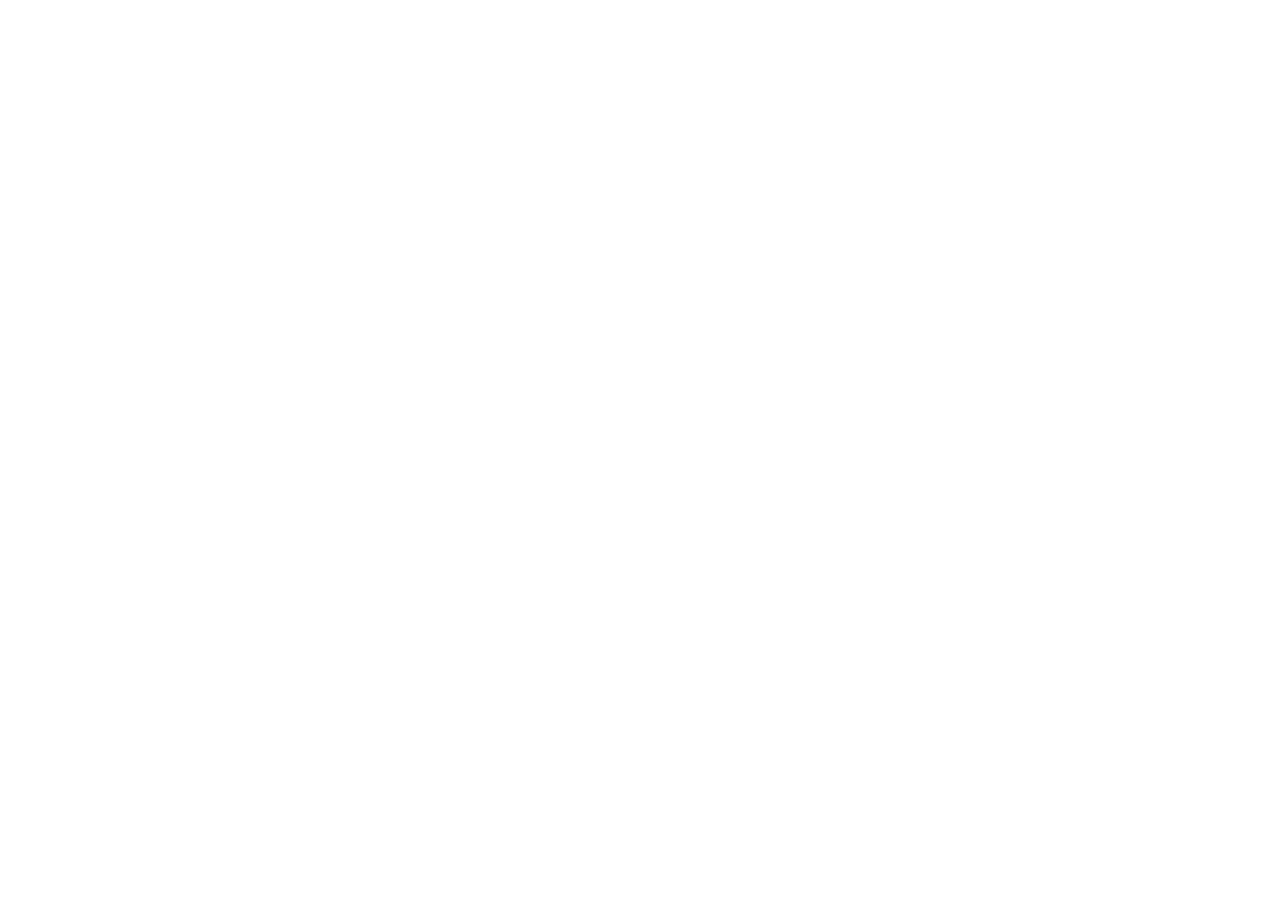
==== acessar conta/login.html @ fe8c3e7b "Add files via upload" ====
<!DOCTYPE html>
<html lang="pt-br">
<head>
    <meta charset="UTF-8">
    <meta name="viewport" content="width=device-width, initial-scale=1.0">
    <link href="/css/login.css" rel="stylesheet">
    <title>Login</title>
</head>
<body>
    
</body>
</html>
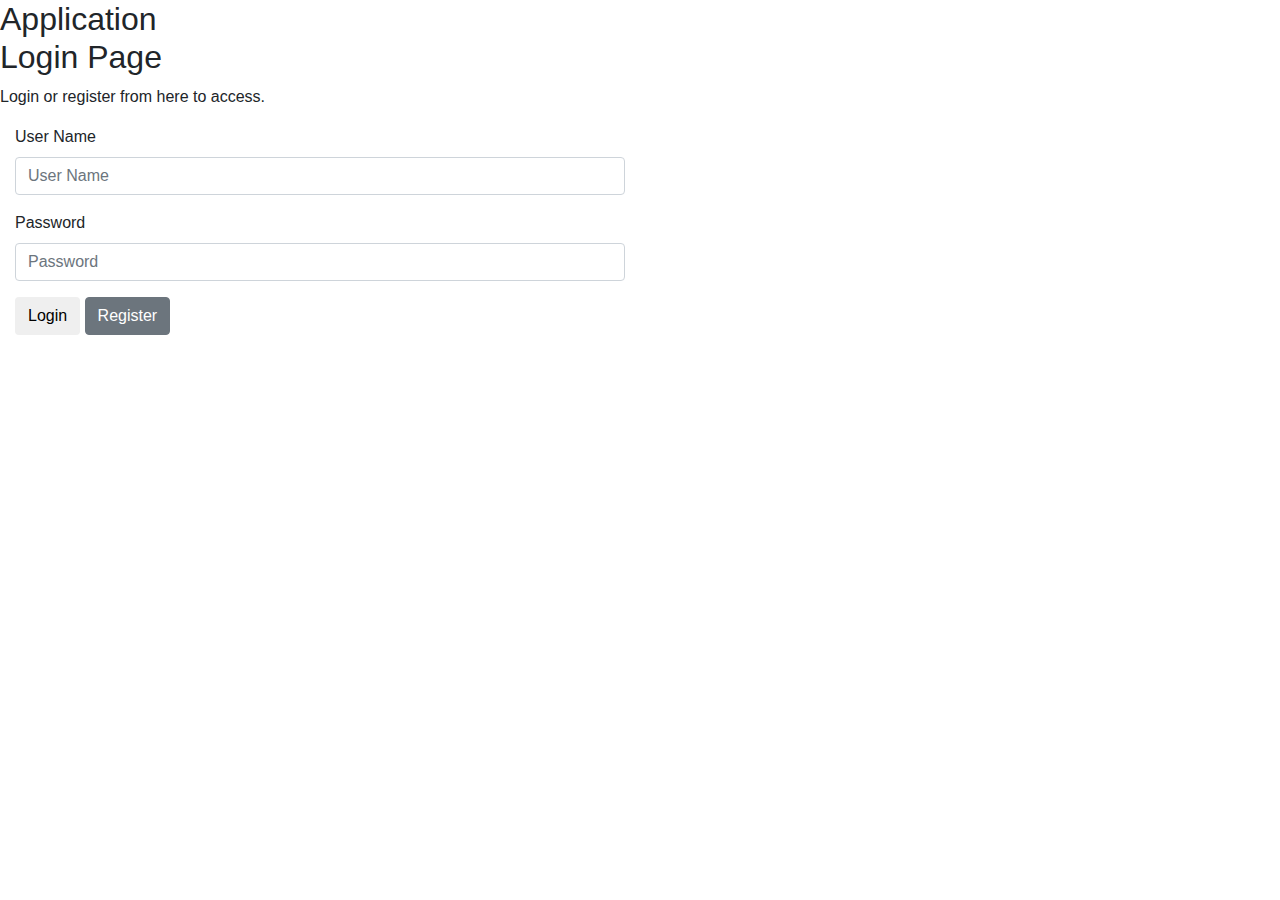
==== commit 4889f08d: "Add files via upload" ====
--- a/acessar conta/login.html
+++ b/acessar conta/login.html
@@ -1,12 +1,39 @@
 <!DOCTYPE html>
 <html lang="pt-br">
 <head>
-    <meta charset="UTF-8">
-    <meta name="viewport" content="width=device-width, initial-scale=1.0">
-    <link href="/css/login.css" rel="stylesheet">
-    <title>Login</title>
+  <meta charset="UTF-8">
+  <meta name="viewport" content="width=device-width, initial-scale=1.0">
+  <link href="/css/login.css" rel="stylesheet">
+  <link href="//maxcdn.bootstrapcdn.com/bootstrap/4.0.0/css/bootstrap.min.css" rel="stylesheet" id="bootstrap-css">
+<script src="//maxcdn.bootstrapcdn.com/bootstrap/4.0.0/js/bootstrap.min.js"></script>
+<script src="//code.jquery.com/jquery-1.11.1.min.js"></script>
+  <title>Document</title>
 </head>
 <body>
-    
+  <div class="sidenav">
+    <div class="login-main-text">
+       <h2>Application<br> Login Page</h2>
+       <p>Login or register from here to access.</p>
+    </div>
+ </div>
+ <div class="main">
+    <div class="col-md-6 col-sm-12">
+       <div class="login-form">
+          <form>
+             <div class="form-group">
+                <label>User Name</label>
+                <input type="text" class="form-control" placeholder="User Name">
+             </div>
+             <div class="form-group">
+                <label>Password</label>
+                <input type="password" class="form-control" placeholder="Password">
+             </div>
+             <button type="submit" class="btn btn-black">Login</button>
+             <button type="submit" class="btn btn-secondary">Register</button>
+          </form>
+       </div>
+    </div>
+ </div>
+  
 </body>
 </html>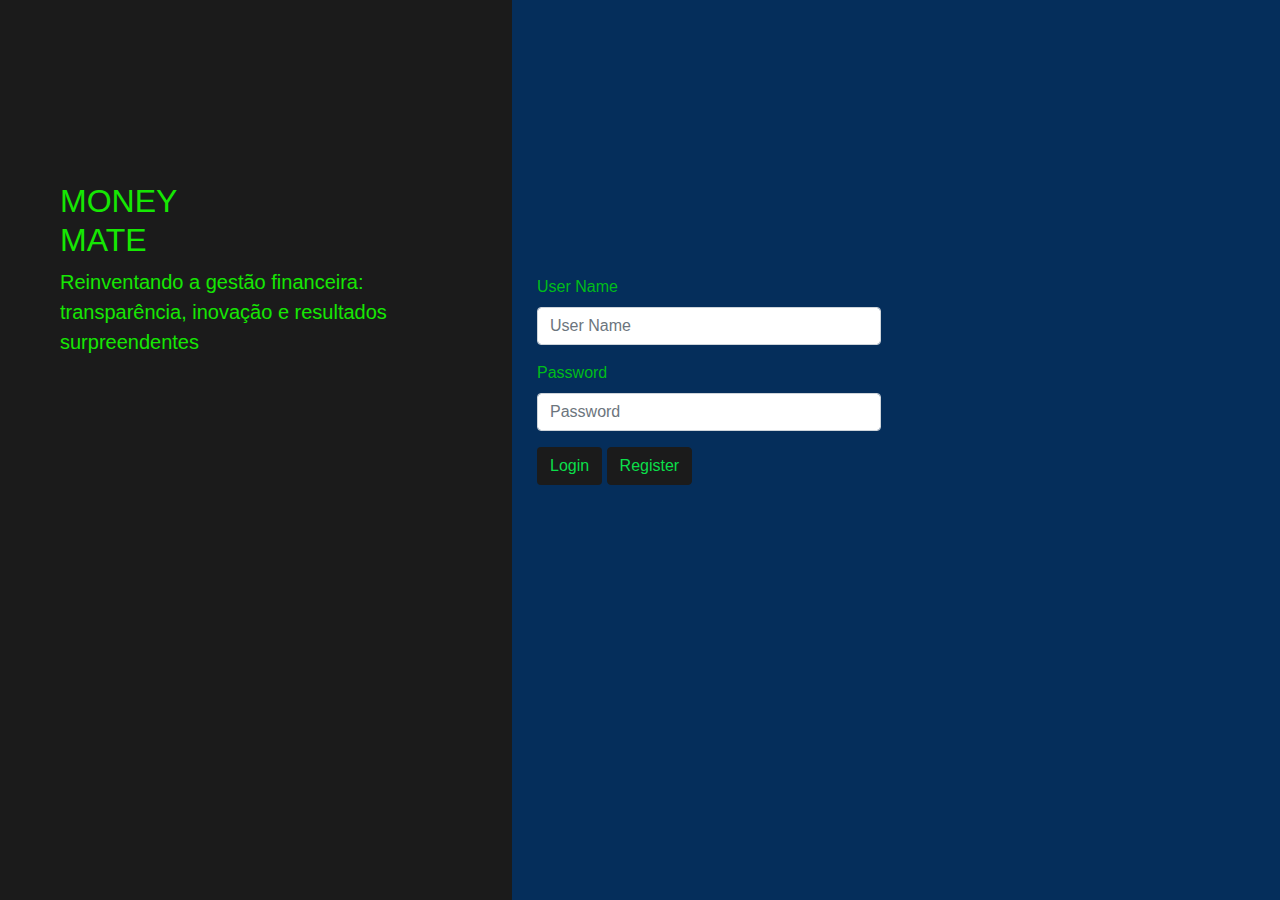
==== commit 52815657: "nova atualização" ====
--- a/acessar conta/login.html
+++ b/acessar conta/login.html
@@ -9,11 +9,11 @@
 <script src="//code.jquery.com/jquery-1.11.1.min.js"></script>
   <title>Document</title>
 </head>
-<body>
+<body class="teste">
   <div class="sidenav">
     <div class="login-main-text">
-       <h2>Application<br> Login Page</h2>
-       <p>Login or register from here to access.</p>
+       <h2>MONEY<br> MATE</h2>
+       <p>Reinventando a gestão financeira: transparência, inovação e resultados surpreendentes</p>
     </div>
  </div>
  <div class="main">
--- a/css/login.css
+++ b/css/login.css
@@ -0,0 +1,81 @@
+body {
+    font-family: "Lato", sans-serif;
+}
+
+.main-head{
+    height: 150px;
+    background: #dd2121;
+}
+.teste{
+    background-color: #052e5b;
+}
+.sidenav {
+    height: 100%;
+    background-color: #1b1b1b;
+    overflow-x: hidden;
+    padding-top: 20px;
+}
+
+.main {
+    padding: 0px 10px;
+    background-color: #052e5b; /* Cor cinza claro */
+}
+
+@media screen and (max-height: 450px) {
+    .sidenav {padding-top: 15px;}
+}
+
+@media screen and (max-width: 450px) {
+    .login-form{
+        margin-top: 10%;
+    }
+
+    .register-form{
+        margin-top: 10%;
+    }
+}
+
+@media screen and (min-width: 768px){
+    .main {
+        margin-left: 40%; 
+    }
+
+    .sidenav {
+        width: 40%;
+        position: fixed;
+        z-index: 1;
+        top: 0;
+        left: 0;
+    }
+
+    .login-form{
+        margin-top: 80%;
+    }
+
+    .register-form{
+        margin-top: 20%;
+    }
+}
+.form-group{
+color: #00bd19;
+}
+.login-main-text{
+    margin-top: 20%;
+    padding: 60px;
+    color: #16e703;
+    font-size: 20px;
+}
+
+.login-main-text h2{
+    font-weight: 300;
+}
+
+.btn-black{
+    background-color: #1b1b1b !important;
+    color: #0bdf4a;
+}
+.btn-secondary{
+    background-color: #1b1b1b !important;
+    color:#0bdf4a !important;
+    border-color: #1b1b1b !important;
+}